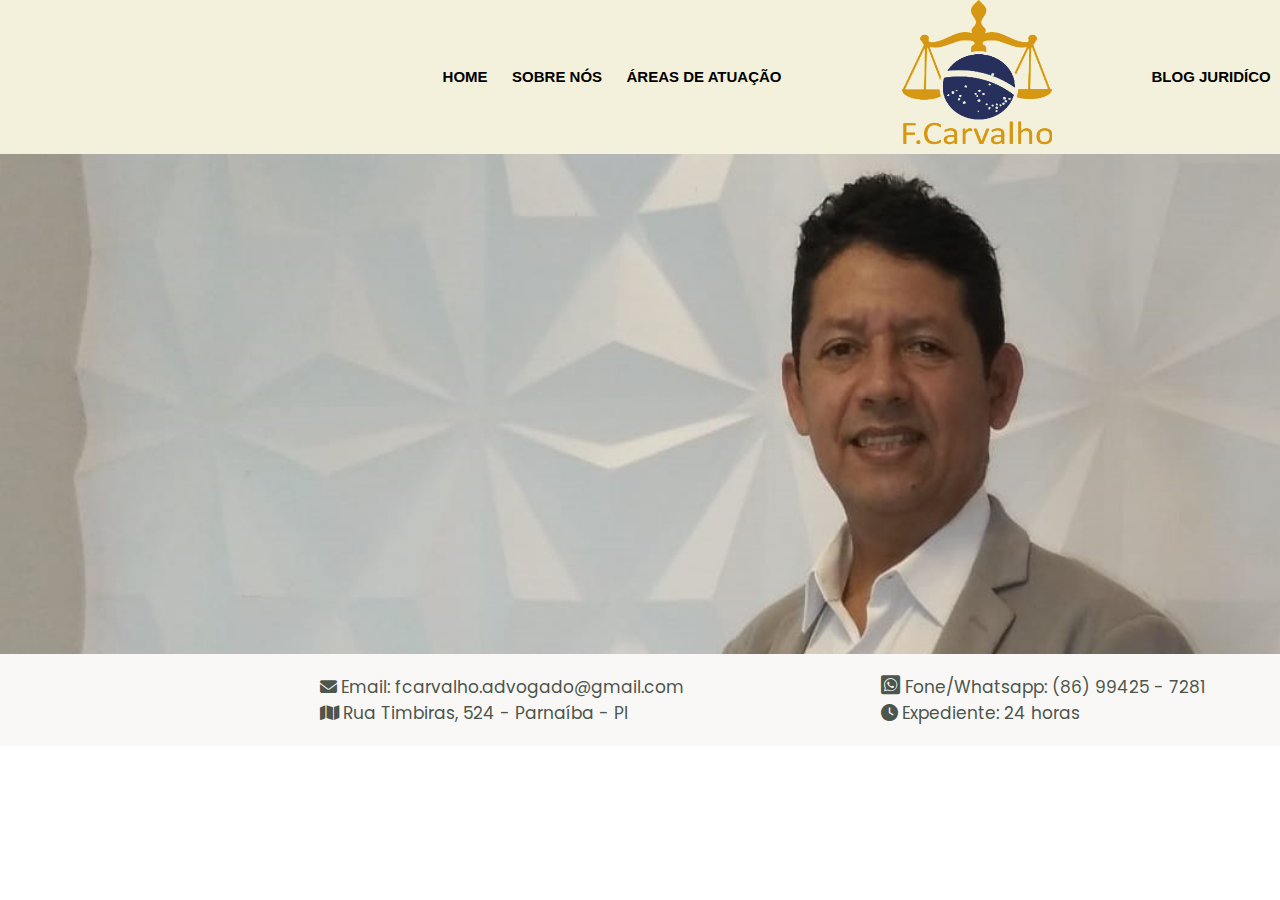
==== index.html @ e08c0ac1 "Criação do corpo e ajustes" ====
<!DOCTYPE html>
<html lang="pt-BR">
<head>
    <meta charset="UTF-8">
    <meta http-equiv="X-UA-Compatible" content="IE=edge">
    <meta name="viewport" content="width=device-width, initial-scale=1.0">
    <title>F.Carvalho - Advogado - HOME</title>
    <link rel="stylesheet"  type="text/css" href="fontawesome/css/all.min.css">
    <link rel="stylesheet" href="estilo/style.css">
</head>
<body>
    <header>
        <!-- - - - -  - -  MENU DESCKTOP  - - - -->
       <nav class="menu-desktop">
           <div >
           </div>
            <div>
                <a href="http:#">HOME</a>
                <a href="http:#">SOBRE NÓS</a>
                <a href="http:#">ÁREAS DE ATUAÇÃO</a>
            </div>
            <div >
                <img src="imagens/logo_fcarvalho_mpleta.png" alt=""id="logo" >
            </div>
            <div>
                <a href="http:#">BLOG JURIDÍCO</a>
                <a href="http:#">QUAL O SEU PROBLEMA?</a>
        </div>
       </nav>
        <!-- - - - - - - -  -  - - - - - - - - -- - -->

        <!-- - - - -  - -  MENU MOBILE  - - - -->
        <nav class="menu-mobile">
            <i class="fa-solid fa-bars"></i>
            <ul>
                <li>
                    <img src="imagens/logo_fcarvalho_mpleta.png" alt=""id="logo" >
                </li>
                    
                <li>
                    <a href="http:#">SOBRE NÓS</a>
                </li>
                <li>
                    <a href="http:#">ÁREAS DE ATUAÇÃO</a>
                </li>
                <li>
                    <a href="http:#">BLOG JURIDÍCO</a>
                </li>
                <li>
                    <a href="http:#">QUAL O SEU PROBLEMA?</a>
                <li>
            </ul>
        </nav>
        <!-- - - - - - - -  -  - - - - - - - - -- - -->
        <div class="tela-inicial"></div>
     </header> 
     <main>
        <article>
            <img src="imagens/ndice01.png" alt="" class="foto">
        </article>
        <section class="contatos">
            <article class="contato1">
                <p><i class="fa-solid fa-envelope"></i>Email: fcarvalho.advogado@gmail.com</p>
                <p> <i class="fa-solid fa-map"></i>Rua Timbiras, 524 - Parnaíba - PI</p>
            </article>
            <article class="contato2">
                <p><i class="fa-brands fa-whatsapp-square"></i> Fone/Whatsapp: (86) 99425 - 7281</p>
                <p><i class="fa-solid fa-clock"></i>Expediente: 24 horas</p>
            </article>
        </section>
     </main>
     <script src="JS/navbar-menu.js"></script>
</body>
</html>
---- estilo/style.css ----
@charset "UTF-8";
@import url('https://fonts.googleapis.com/css2?family=Poppins:wght@500&display=swap');

*{
    padding: 0px;
    margin: 0px;
    font-family: Arial, Helvetica, sans-serif;
}

:root{
    --cor01:#f3f1db;
    --cor02: goldenrod;
    --cor03: blue;
    --cor04: black;
    --cor05:  #4C564C;
    --cor06: #f9f8f6;
}

/* - - - -  - -  MENU DESCKTOP  - - - - - -*/

.menu-desktop{
    justify-content:center;
    align-items: center;
   background-color: var(--cor01);
    min-width: 1950px;
    position: fixed;
}
div{
    margin-right: 100px;
}
div>a{
    margin-right: 10px;
    padding-right:10px;
    font-size: 15px;
    font-weight: bolder;  
    color: var(--cor04); 
    text-decoration: none;
    transition: color 0.5s ease-in-out;
    overflow-x: auto;
    
}
div>a:hover{
    color: var(--cor02);
}
#logo{
    width: 150px;
    height: 150px;
}

/* - - - -  - - - - - - - - - - - - - - - */

/* ==== ==== Foto e Contato ====== ======*/

.foto{
   padding-top: 154px;
   width: 1920px;
   height: 500px;
}
.contatos{
    background-color: var(--cor06);
    margin-top: -4px;
}
.contato1{
    display: inline-block;
    padding: 20px;
   
    padding-left: 25%;
}
.contato2{
    display: inline-block;
    padding-right: 20px;
    padding-left: 173px;
 
}
.fa-envelope, .fa-map, .fa-clock{
    margin-right: 4px;
}
.fa-whatsapp-square{
    font-size: 22px;
}
p{
    font-family: 'Poppins', sans-serif; 
    font-size: 17px;
    font-weight: 20.4px;
    color: var(--cor05);
}


/* - - - -  - - - - - - - - - - - - - - - */

/* - - - -  - -  MENU MOBILE  - - - - - -*/
@media screen and (max-width: 768px) {
    .menu-mobile{display: block;}
    .tela-inicial{display: block;}
    .menu-desktop{display: none;} 
    .menu-mobile{
        text-align: right;
        
    }
    
    .menu-mobile i{
        position: relative;
        cursor: pointer;
        font-size: 20px;
        margin-top: 10px;
        margin-right: 10px;
        z-index: 1;
       
    }
    
    .show-menu{
        opacity: 1 !important;
    }
    /*
    
    O opacity no menu-moble ul faz com que o menu suma e a classe show-menu faz com que ele apareça porém é utilizado Js para implementar a classe show-menu, o !important remove o conflito das duas classes. Sem o  !important o código não roda pois as duas classes ficam em conflito.
    
    */
    .menu-mobile ul{
        background-color: var(--cor01);
        opacity: 0;
        transition: 0.5s;
        position: absolute;
        top: 0;
        text-align: center;
        height: 100%;
        width: 100%;
        line-height: 50px;
        
    }
    .tela-inicial{
        width: 100px;
        height: 100px;
        background-color: var(--cor03);
    }
    .menu-mobile li a{
        text-decoration: none;
        font-family: 'Franklin Gothic Medium', 'Arial Narrow', Arial, sans-serif;
        color: black;
    }
    .menu-mobile li img{
        margin-top: 30px;
    }
    
    
}

/*======                   =========*/

/* - - - -  - -  MENU DESCKTOP  - - - - - -*/
@media screen and ( min-width: 769px){
    .tela-inicial{display: none;}
    .menu-mobile{display: none;}
    .menu-desktop{
         display: flex;
        /*position: fixed;*/
    }
    
}
/* - - - -  - - - - - - - - - - - - - - - */
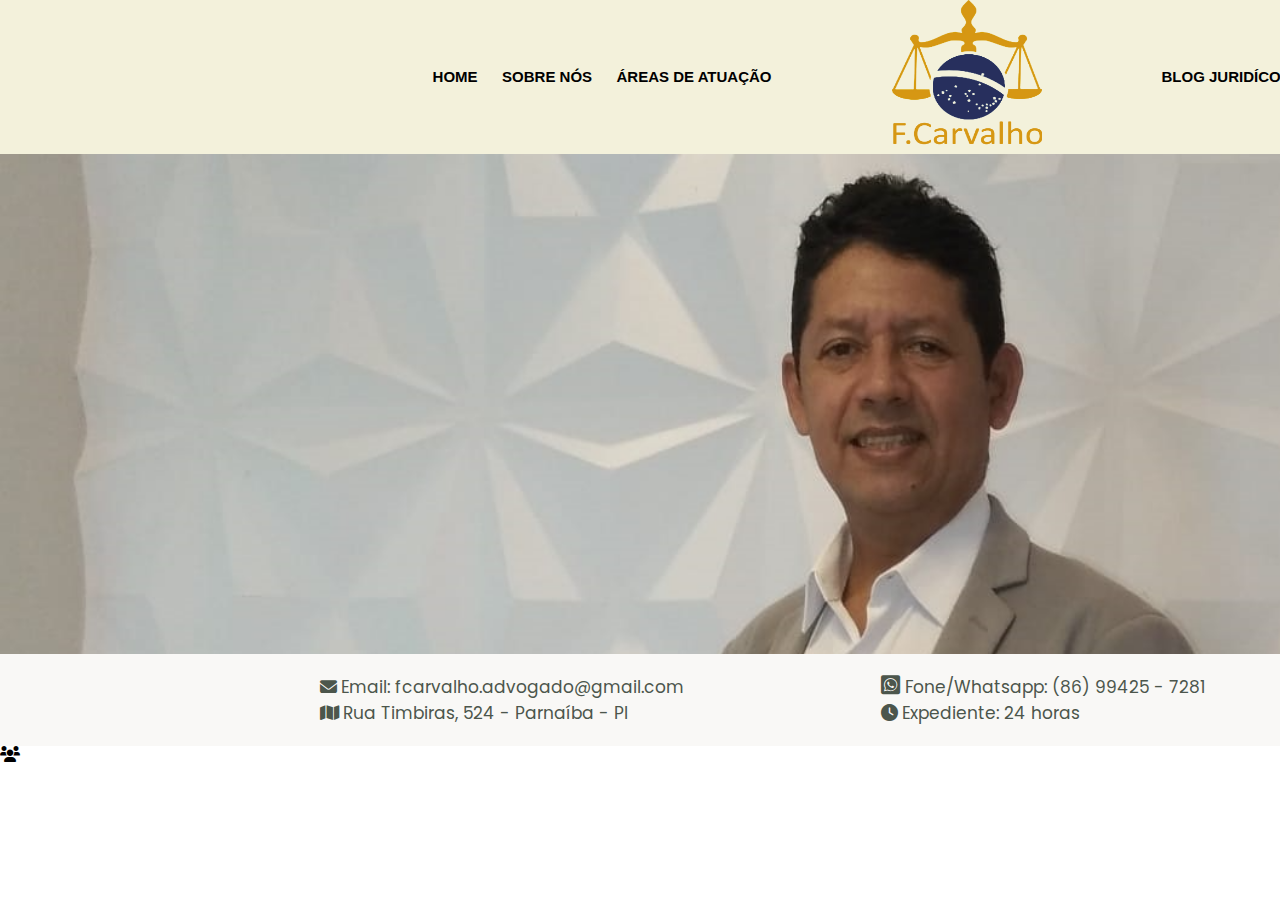
==== commit 7def42b6: "Update index.html" ====
--- a/index.html
+++ b/index.html
@@ -20,7 +20,7 @@
                 <a href="http:#">ÁREAS DE ATUAÇÃO</a>
             </div>
             <div >
-                <img src="imagens/logo_fcarvalho_mpleta.png" alt=""id="logo" >
+                <a href="#"><img src="imagens/logo_fcarvalho_mpleta.png" alt=""id="logo" ></a>
             </div>
             <div>
                 <a href="http:#">BLOG JURIDÍCO</a>
@@ -55,19 +55,23 @@
         <div class="tela-inicial"></div>
      </header> 
      <main>
+
         <article>
             <img src="imagens/ndice01.png" alt="" class="foto">
         </article>
+
         <section class="contatos">
             <article class="contato1">
                 <p><i class="fa-solid fa-envelope"></i>Email: fcarvalho.advogado@gmail.com</p>
                 <p> <i class="fa-solid fa-map"></i>Rua Timbiras, 524 - Parnaíba - PI</p>
             </article>
+
             <article class="contato2">
                 <p><i class="fa-brands fa-whatsapp-square"></i> Fone/Whatsapp: (86) 99425 - 7281</p>
                 <p><i class="fa-solid fa-clock"></i>Expediente: 24 horas</p>
             </article>
         </section>
+        <i class="fa-solid fa-users"></i>
      </main>
      <script src="JS/navbar-menu.js"></script>
 </body>
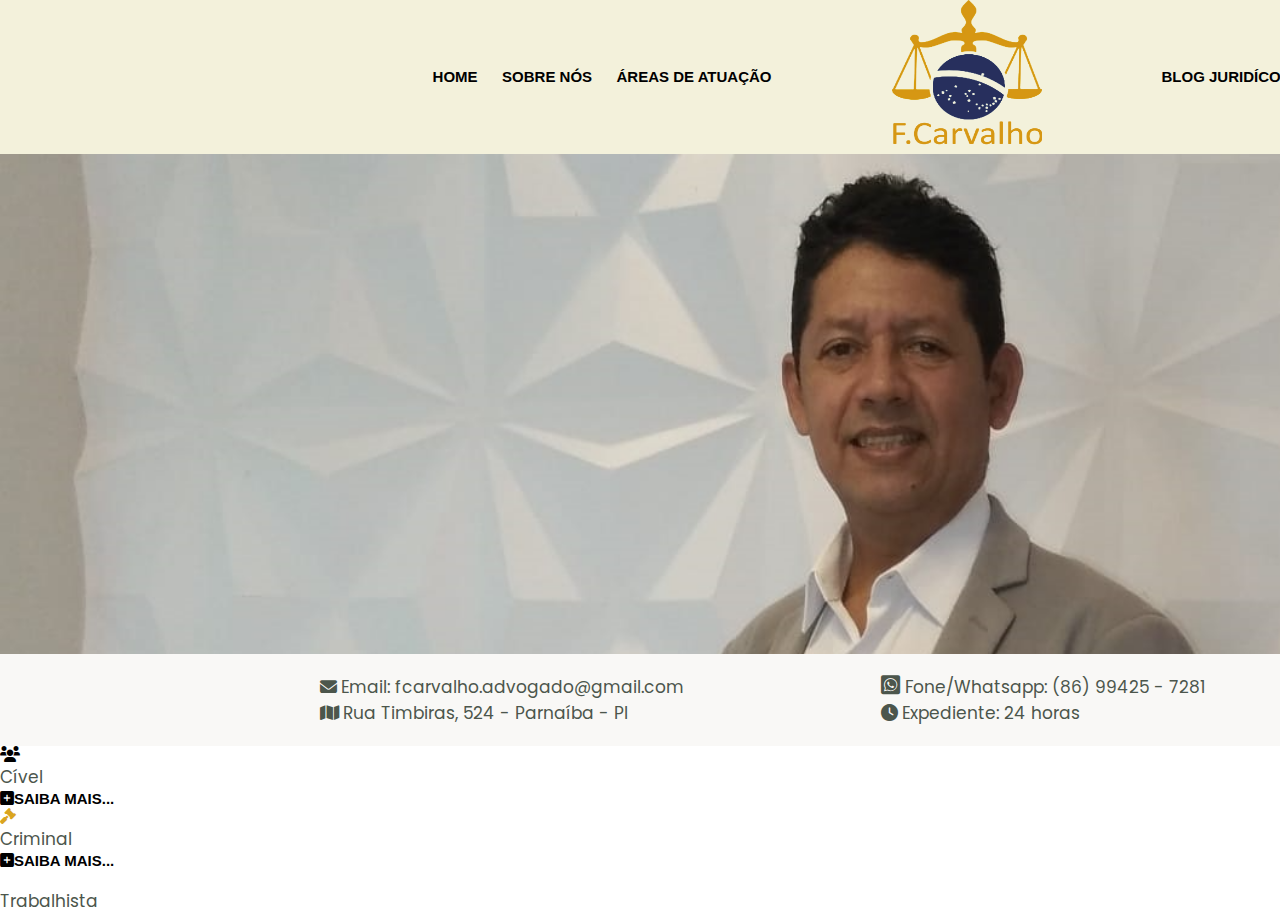
==== commit 8f4c1543: "Criação da parte de saima mais" ====
--- a/index.html
+++ b/index.html
@@ -12,20 +12,24 @@
     <header>
         <!-- - - - -  - -  MENU DESCKTOP  - - - -->
        <nav class="menu-desktop">
-           <div >
+           <div>
+
            </div>
+           
             <div>
                 <a href="http:#">HOME</a>
                 <a href="http:#">SOBRE NÓS</a>
                 <a href="http:#">ÁREAS DE ATUAÇÃO</a>
             </div>
+
             <div >
                 <a href="#"><img src="imagens/logo_fcarvalho_mpleta.png" alt=""id="logo" ></a>
             </div>
+
             <div>
                 <a href="http:#">BLOG JURIDÍCO</a>
                 <a href="http:#">QUAL O SEU PROBLEMA?</a>
-        </div>
+            </div>
        </nav>
         <!-- - - - - - - -  -  - - - - - - - - -- - -->
 
@@ -54,13 +58,15 @@
         <!-- - - - - - - -  -  - - - - - - - - -- - -->
         <div class="tela-inicial"></div>
      </header> 
+
      <main>
 
-        <article>
+        <section>
             <img src="imagens/ndice01.png" alt="" class="foto">
-        </article>
+        </section>
 
         <section class="contatos">
+
             <article class="contato1">
                 <p><i class="fa-solid fa-envelope"></i>Email: fcarvalho.advogado@gmail.com</p>
                 <p> <i class="fa-solid fa-map"></i>Rua Timbiras, 524 - Parnaíba - PI</p>
@@ -70,8 +76,28 @@
                 <p><i class="fa-brands fa-whatsapp-square"></i> Fone/Whatsapp: (86) 99425 - 7281</p>
                 <p><i class="fa-solid fa-clock"></i>Expediente: 24 horas</p>
             </article>
+
         </section>
-        <i class="fa-solid fa-users"></i>
+
+        <section>
+
+            <div class="civel">
+                <i class="fa-solid fa-users"></i>
+                <p>Cível</p>
+                <div class="saiba-mais"><i class="fa-solid fa-square-plus"></i><a href="#">SAIBA MAIS...</a></div>
+            </div>
+
+            <div class="gavel">
+                <i class="fa-solid fa-gavel"></i>
+                <p>Criminal</p>
+                 <div class="saiba-mais"><i class="fa-solid fa-square-plus"></i><a href="#">SAIBA MAIS...</a></div>
+            </div>
+
+                <div class="trabalhista">
+                    <i class="fa-solid fa-user-helmet-safety"></i>
+                    <p>Trabalhista</p>
+                </div>
+        </section>
      </main>
      <script src="JS/navbar-menu.js"></script>
 </body>
--- a/estilo/style.css
+++ b/estilo/style.css
@@ -51,7 +51,7 @@
 
 /* ==== ==== Foto e Contato ====== ======*/
 
-.foto{
+section .foto{
    padding-top: 154px;
    width: 1920px;
    height: 500px;
@@ -85,10 +85,20 @@
     color: var(--cor05);
 }
 
+/* - - - -  - - - - - - - - - - - - - - - */
+
+/* - - - -  - -  SAIBA MAIS  - - - - - -*/
+SVG{
+    color: var(--cor02);
+}
+
+.fa-gavel{
+    color: var(--cor02); 
+}
 
 /* - - - -  - - - - - - - - - - - - - - - */
 
-/* - - - -  - -  MENU MOBILE  - - - - - -*/
+/* - - - -  - -  MOBILE  - - - - - -*/
 @media screen and (max-width: 768px) {
     .menu-mobile{display: block;}
     .tela-inicial{display: block;}
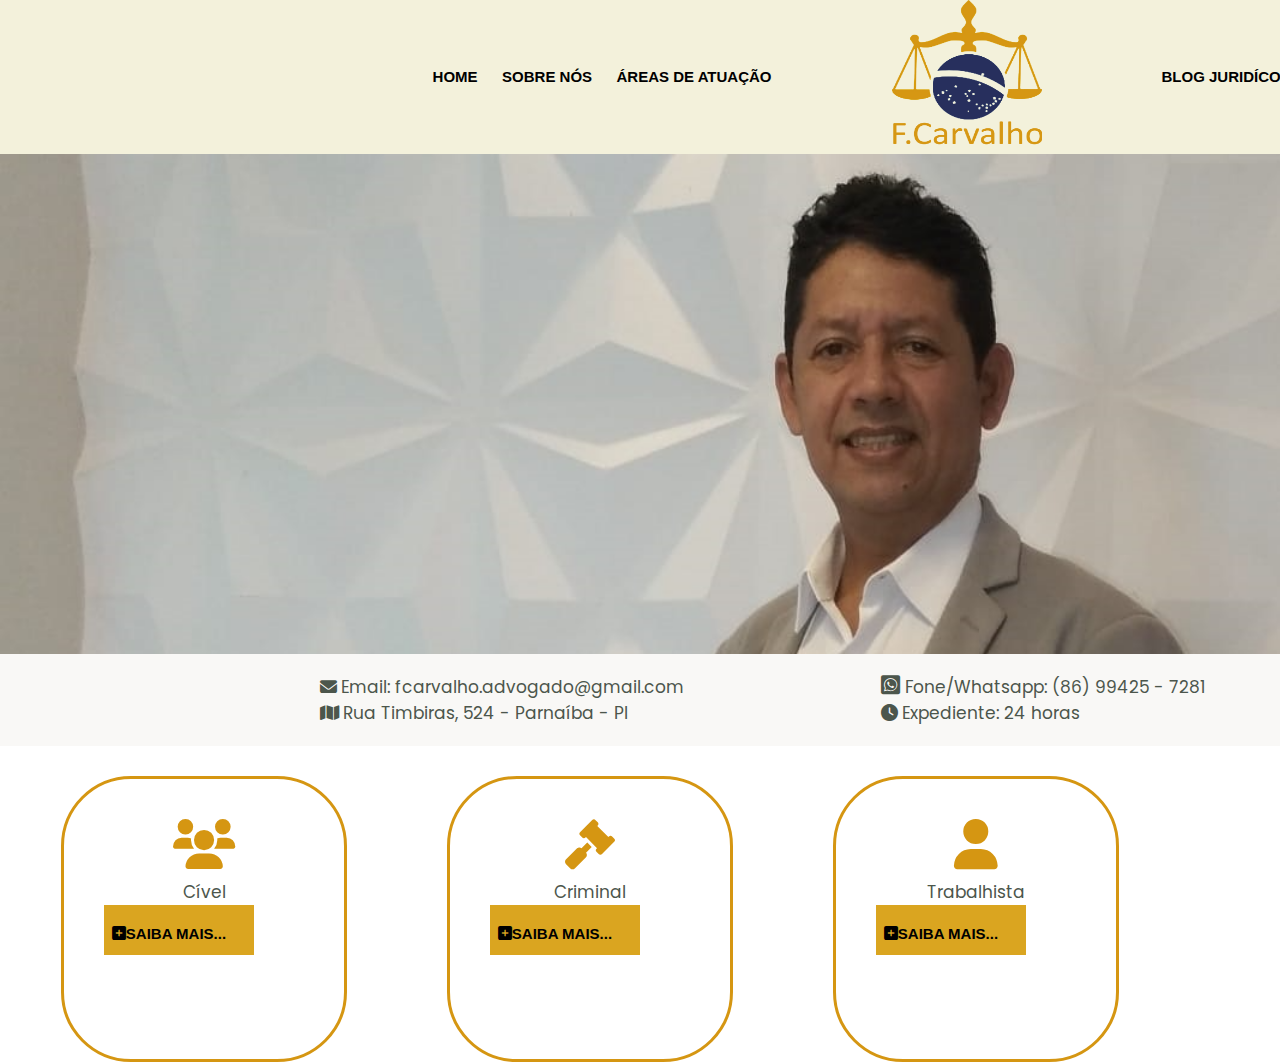
==== commit 37451e0b: "Atualizações na area de saiba mais" ====
--- a/index.html
+++ b/index.html
@@ -79,9 +79,9 @@
 
         </section>
 
-        <section>
+        <section class="users">
 
-            <div class="civel">
+            <div class="gavel">
                 <i class="fa-solid fa-users"></i>
                 <p>Cível</p>
                 <div class="saiba-mais"><i class="fa-solid fa-square-plus"></i><a href="#">SAIBA MAIS...</a></div>
@@ -93,9 +93,10 @@
                  <div class="saiba-mais"><i class="fa-solid fa-square-plus"></i><a href="#">SAIBA MAIS...</a></div>
             </div>
 
-                <div class="trabalhista">
-                    <i class="fa-solid fa-user-helmet-safety"></i>
+                <div class="gavel">
+                    <i class="fa-solid fa-user"></i>
                     <p>Trabalhista</p>
+                    <div class="saiba-mais"><i class="fa-solid fa-square-plus"></i><a href="#">SAIBA MAIS...</a></div>
                 </div>
         </section>
      </main>
--- a/estilo/style.css
+++ b/estilo/style.css
@@ -14,6 +14,7 @@
     --cor04: black;
     --cor05:  #4C564C;
     --cor06: #f9f8f6;
+    --cor07: #d59612;
 }
 
 /* - - - -  - -  MENU DESCKTOP  - - - - - -*/
@@ -53,7 +54,7 @@
 
 section .foto{
    padding-top: 154px;
-   width: 1920px;
+   width: 1903px;
    height: 500px;
 }
 .contatos{
@@ -88,13 +89,36 @@
 /* - - - -  - - - - - - - - - - - - - - - */
 
 /* - - - -  - -  SAIBA MAIS  - - - - - -*/
-SVG{
-    color: var(--cor02);
+
+.users{
+    display: flex;
+    justify-content:center;
+   align-content: center;
 }
 
-.fa-gavel{
-    color: var(--cor02); 
+.gavel{
+    
+    text-align: center;
+    margin-top: 30px;
+    height: 200px;
+    width: 200px;
+    padding: 40px;
+    border: 3px solid var(--cor07);
+    border-radius: 70px
 }
+
+.fa-users, .fa-user, .fa-gavel{
+    font-size: 50px;
+    padding-bottom: 10px;
+    color: var(--cor07);
+}
+.saiba-mais{
+    height:30px;
+    width: 150px;
+    padding-top: 20px;
+    background-color: var(--cor02);
+}
+
 
 /* - - - -  - - - - - - - - - - - - - - - */
 
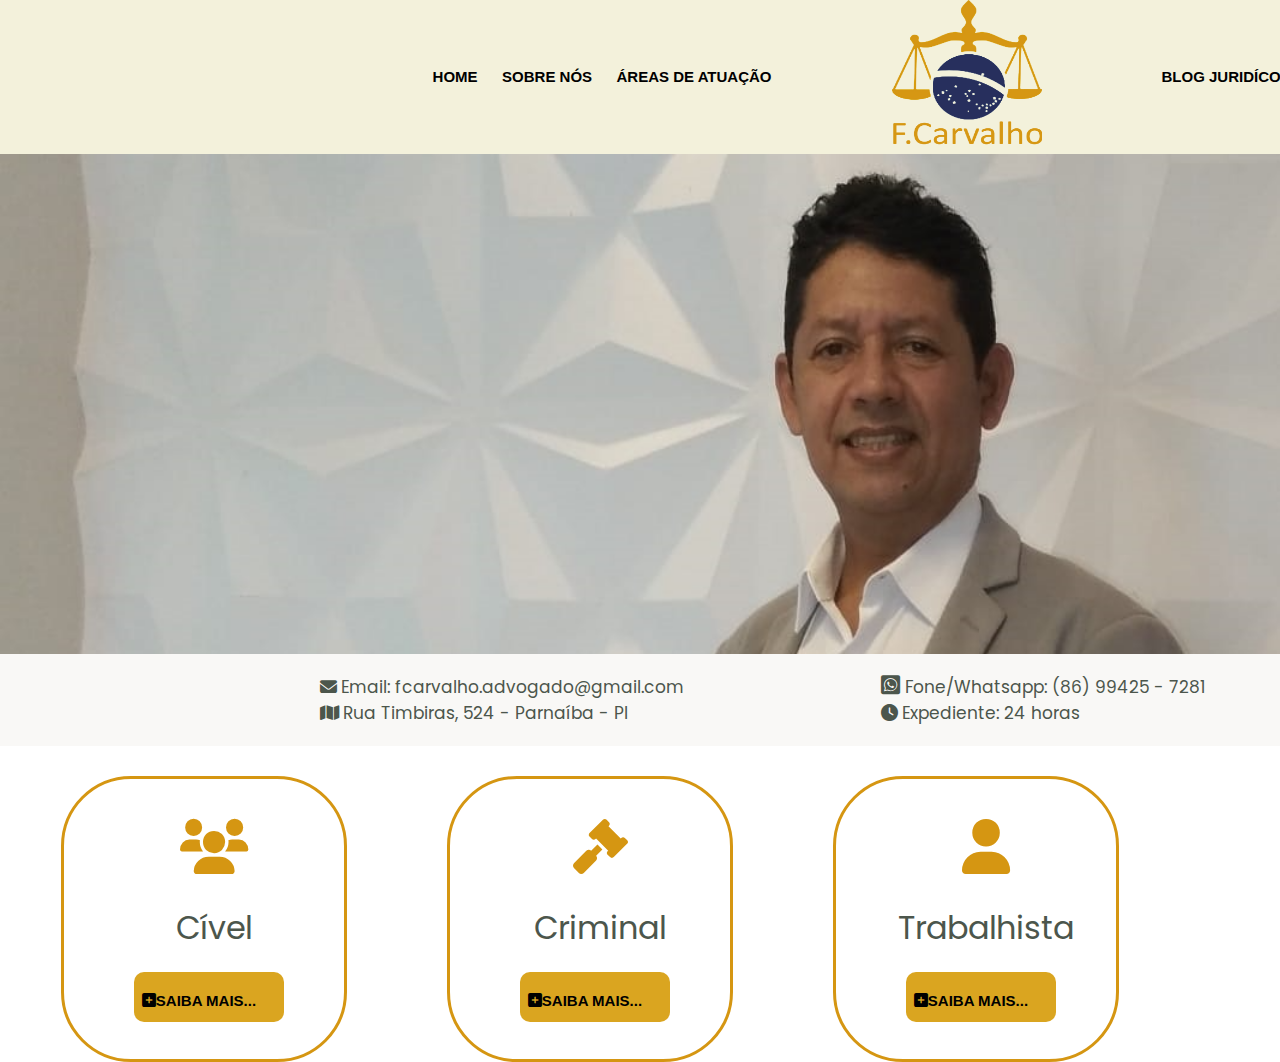
==== commit ef8e5fa1: "Atualização na foto" ====
--- a/index.html
+++ b/index.html
@@ -62,7 +62,10 @@
      <main>
 
         <section>
-            <img src="imagens/ndice01.png" alt="" class="foto">
+            <picture>
+                <source media="(max-width:500px)" srcset="imagens/ndice360x494.png" type="image/png">
+                <img src="imagens/ndice01.png" alt="" class="foto">
+            </picture>
         </section>
 
         <section class="contatos">
--- a/estilo/style.css
+++ b/estilo/style.css
@@ -17,119 +17,13 @@
     --cor07: #d59612;
 }
 
-/* - - - -  - -  MENU DESCKTOP  - - - - - -*/
-
-.menu-desktop{
-    justify-content:center;
-    align-items: center;
-   background-color: var(--cor01);
-    min-width: 1950px;
-    position: fixed;
-}
-div{
-    margin-right: 100px;
-}
-div>a{
-    margin-right: 10px;
-    padding-right:10px;
-    font-size: 15px;
-    font-weight: bolder;  
-    color: var(--cor04); 
-    text-decoration: none;
-    transition: color 0.5s ease-in-out;
-    overflow-x: auto;
-    
-}
-div>a:hover{
-    color: var(--cor02);
-}
-#logo{
-    width: 150px;
-    height: 150px;
-}
-
-/* - - - -  - - - - - - - - - - - - - - - */
-
-/* ==== ==== Foto e Contato ====== ======*/
-
-section .foto{
-   padding-top: 154px;
-   width: 1903px;
-   height: 500px;
-}
-.contatos{
-    background-color: var(--cor06);
-    margin-top: -4px;
-}
-.contato1{
-    display: inline-block;
-    padding: 20px;
-   
-    padding-left: 25%;
-}
-.contato2{
-    display: inline-block;
-    padding-right: 20px;
-    padding-left: 173px;
- 
-}
-.fa-envelope, .fa-map, .fa-clock{
-    margin-right: 4px;
-}
-.fa-whatsapp-square{
-    font-size: 22px;
-}
-p{
-    font-family: 'Poppins', sans-serif; 
-    font-size: 17px;
-    font-weight: 20.4px;
-    color: var(--cor05);
-}
-
-/* - - - -  - - - - - - - - - - - - - - - */
-
-/* - - - -  - -  SAIBA MAIS  - - - - - -*/
-
-.users{
-    display: flex;
-    justify-content:center;
-   align-content: center;
-}
-
-.gavel{
-    
-    text-align: center;
-    margin-top: 30px;
-    height: 200px;
-    width: 200px;
-    padding: 40px;
-    border: 3px solid var(--cor07);
-    border-radius: 70px
-}
-
-.fa-users, .fa-user, .fa-gavel{
-    font-size: 50px;
-    padding-bottom: 10px;
-    color: var(--cor07);
-}
-.saiba-mais{
-    height:30px;
-    width: 150px;
-    padding-top: 20px;
-    background-color: var(--cor02);
-}
-
-
-/* - - - -  - - - - - - - - - - - - - - - */
 
 /* - - - -  - -  MOBILE  - - - - - -*/
 @media screen and (max-width: 768px) {
     .menu-mobile{display: block;}
     .tela-inicial{display: block;}
     .menu-desktop{display: none;} 
-    .menu-mobile{
-        text-align: right;
-        
+    .menu-mobile{ text-align: right;}
     }
     
     .menu-mobile i{
@@ -176,18 +70,127 @@
         margin-top: 30px;
     }
     
-    
-}
+
 
 /*======                   =========*/
 
 /* - - - -  - -  MENU DESCKTOP  - - - - - -*/
-@media screen and ( min-width: 769px){
+@media screen and ( min-width: 992px){
     .tela-inicial{display: none;}
     .menu-mobile{display: none;}
+    .menu-desktop{display: flex;}
+
     .menu-desktop{
-         display: flex;
-        /*position: fixed;*/
+        justify-content:center;
+        align-items: center;
+       background-color: var(--cor01);
+        min-width: 1950px;
+        position: fixed;
+    }
+    div{
+        margin-right: 100px;
+    }
+    div>a{
+        margin-right: 10px;
+        padding-right:10px;
+        font-size: 15px;
+        font-weight: bolder;  
+        color: var(--cor04); 
+        text-decoration: none;
+        transition: color 0.5s ease-in-out;
+        overflow-x: auto;
+        
+    }
+    div>a:hover{
+        color: var(--cor02);
+    }
+    #logo{
+        width: 150px;
+        height: 150px;
+    }
+    
+    /* - - - -  - - - - - - - - - - - - - - - */
+    
+    /* ==== ==== Foto e Contato ====== ======*/
+    
+    section .foto{
+       padding-top: 154px;
+       width: 1903px;
+       height: 500px;
+    }
+    .contatos{
+        background-color: var(--cor06);
+        margin-top: -4px;
+    }
+    .contato1{
+        display: inline-block;
+        padding: 20px;
+       
+        padding-left: 25%;
+    }
+    .contato2{
+        display: inline-block;
+        padding-right: 20px;
+        padding-left: 173px;
+     
+    }
+    .fa-envelope, .fa-map, .fa-clock{
+        margin-right: 4px;
+    }
+    .fa-whatsapp-square{
+        font-size: 22px;
+    }
+    p{
+        font-family: 'Poppins', sans-serif; 
+        font-size: 17px;
+        font-weight: 20.4px;
+        color: var(--cor05);
+    }
+    
+    /* - - - -  - - - - - - - - - - - - - - - */
+    
+    /* - - - -  - -  SAIBA MAIS  - - - - - -*/
+    
+    .users{
+        display: flex;
+        justify-content:center;
+       align-content: center;
+    }
+    
+    .gavel{
+        text-align: center;
+        margin-top: 30px;
+        height: 200px;
+        width: 200px;
+        padding: 40px;
+        border: 3px solid var(--cor07);
+        border-radius: 70px
+    }
+    .fa-users, .fa-user, .fa-gavel{
+        font-size: 55px;
+        padding-bottom: 10px;
+        color: var(--cor07);
+        margin-left: 20px;
+    }
+    .gavel p{
+        font-size: 32px;
+        margin-top: 20px;
+        margin-bottom: 0px;
+        margin-left: 20px;
+    }
+    
+    .gavel div{
+        margin-top: 20px;
+        margin-left: 30px;
+    }
+    
+    
+    .saiba-mais{
+        height:30px;
+        width: 150px;
+        padding-top: 20px;
+        background-color: var(--cor02);
+        border-radius: 10px;
     }
     
 }
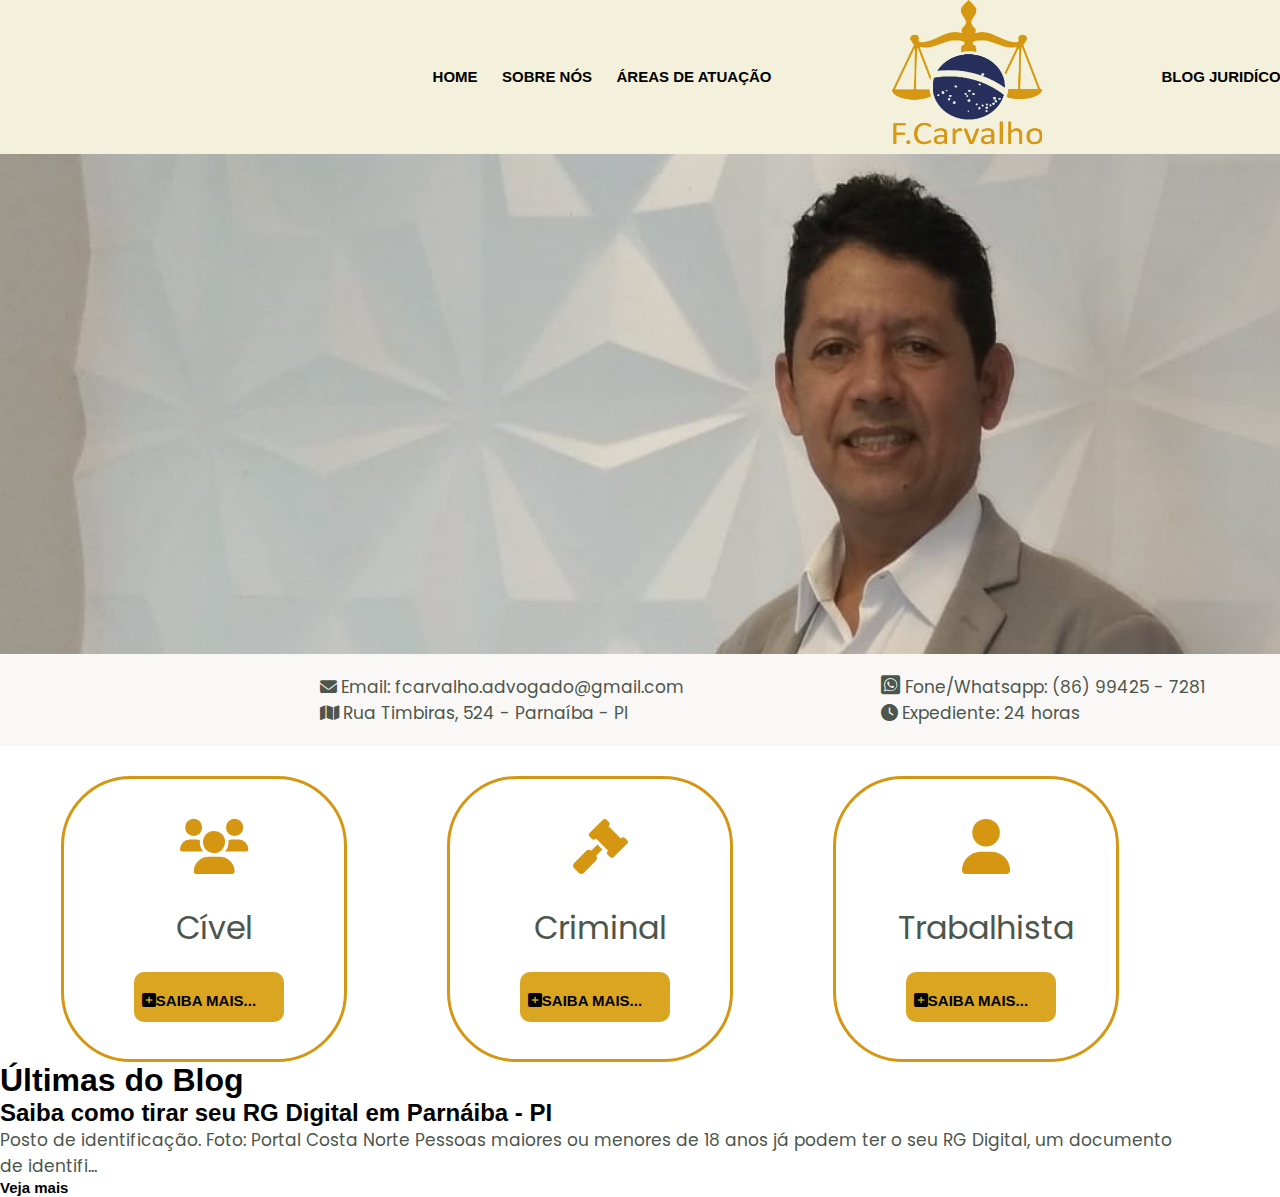
==== commit 106d2bf9: "Inicio da da seção de notícias." ====
--- a/index.html
+++ b/index.html
@@ -63,7 +63,7 @@
 
         <section>
             <picture>
-                <source media="(max-width:500px)" srcset="imagens/ndice360x494.png" type="image/png">
+                <source media="(max-width:900px)" srcset="imagens/corte-livre.png" type="image/png">
                 <img src="imagens/ndice01.png" alt="" class="foto">
             </picture>
         </section>
@@ -102,6 +102,14 @@
                     <div class="saiba-mais"><i class="fa-solid fa-square-plus"></i><a href="#">SAIBA MAIS...</a></div>
                 </div>
         </section>
+
+        <section>
+            <h1>Últimas do Blog</h1>
+            <div id="noticia01">
+                <h2>Saiba como tirar seu RG Digital em Parnáiba - PI </h2>
+                <p>Posto de identificação. Foto: Portal Costa Norte   Pessoas maiores ou menores de 18 anos já podem ter o seu RG Digital, um documento de identifi...</p><a href="#">Veja mais</a>
+            </div>
+        </section>
      </main>
      <script src="JS/navbar-menu.js"></script>
 </body>
--- a/estilo/style.css
+++ b/estilo/style.css
@@ -5,6 +5,7 @@
     padding: 0px;
     margin: 0px;
     font-family: Arial, Helvetica, sans-serif;
+
 }
 
 :root{
@@ -16,9 +17,13 @@
     --cor06: #f9f8f6;
     --cor07: #d59612;
 }
-
-
-/* - - - -  - -  MOBILE  - - - - - -*/
+#logo{
+    width: 150px;
+    height: 150px;
+}
+
+
+/* - - - -  - -  MOBILE CONFIGURAÇÕES INICIAIS - - - - - -*/
 @media screen and (max-width: 768px) {
     .menu-mobile{display: block;}
     .tela-inicial{display: block;}
@@ -26,12 +31,19 @@
     .menu-mobile{ text-align: right;}
     }
     
+/* - - - -  - -  MENU MOBILE  - - - - - -*/
+
     .menu-mobile i{
         position: relative;
+        display: flex;
+        justify-content:right;
+        width: 96%;
+        align-items: center;
         cursor: pointer;
-        font-size: 20px;
+        font-size: 25px;
         margin-top: 10px;
-        margin-right: 10px;
+        margin-left: -25px;
+        padding: 60px 0px 0px 0px;
         z-index: 1;
        
     }
@@ -39,6 +51,8 @@
     .show-menu{
         opacity: 1 !important;
     }
+
+    
     /*
     
     O opacity no menu-moble ul faz com que o menu suma e a classe show-menu faz com que ele apareça porém é utilizado Js para implementar a classe show-menu, o !important remove o conflito das duas classes. Sem o  !important o código não roda pois as duas classes ficam em conflito.
@@ -56,11 +70,6 @@
         line-height: 50px;
         
     }
-    .tela-inicial{
-        width: 100px;
-        height: 100px;
-        background-color: var(--cor03);
-    }
     .menu-mobile li a{
         text-decoration: none;
         font-family: 'Franklin Gothic Medium', 'Arial Narrow', Arial, sans-serif;
@@ -71,8 +80,68 @@
     }
     
 
-
+/*======                   =========*/   
+
+header{
+    margin-top: -10px;
+    height: 150px;
+    background-color: var(--cor01);
+    
+}
+
+/*======         CORPO        =========*/
+    .foto{
+        width: 100%;
+    }
+
+    .contatos{
+        
+    }
+    .contato1{
+        
+    }
+    .contato2{
+     
+    }
+    .fa-envelope, .fa-map, .fa-clock{
+        margin-right: 4px;
+    }
+    .fa-whatsapp-square{
+        font-size: 22px;
+    }
+    p{
+        font-family: 'Poppins', sans-serif; 
+        font-size: 17px;
+        font-weight: 20.4px;
+        color: var(--cor05);
+    }
 /*======                   =========*/
+
+
+
+
+
+
+
+
+
+
+
+
+
+
+
+
+
+
+
+
+
+
+
+
+
+
 
 /* - - - -  - -  MENU DESCKTOP  - - - - - -*/
 @media screen and ( min-width: 992px){
@@ -80,10 +149,16 @@
     .menu-mobile{display: none;}
     .menu-desktop{display: flex;}
 
+    header{
+        margin-top: 0px;
+        height: 0px;
+
+    }
+
     .menu-desktop{
         justify-content:center;
         align-items: center;
-       background-color: var(--cor01);
+        background-color: var(--cor01);
         min-width: 1950px;
         position: fixed;
     }
@@ -104,10 +179,7 @@
     div>a:hover{
         color: var(--cor02);
     }
-    #logo{
-        width: 150px;
-        height: 150px;
-    }
+   
     
     /* - - - -  - - - - - - - - - - - - - - - */
     
@@ -118,6 +190,7 @@
        width: 1903px;
        height: 500px;
     }
+  
     .contatos{
         background-color: var(--cor06);
         margin-top: -4px;
@@ -195,3 +268,5 @@
     
 }
 /* - - - -  - - - - - - - - - - - - - - - */
+
+
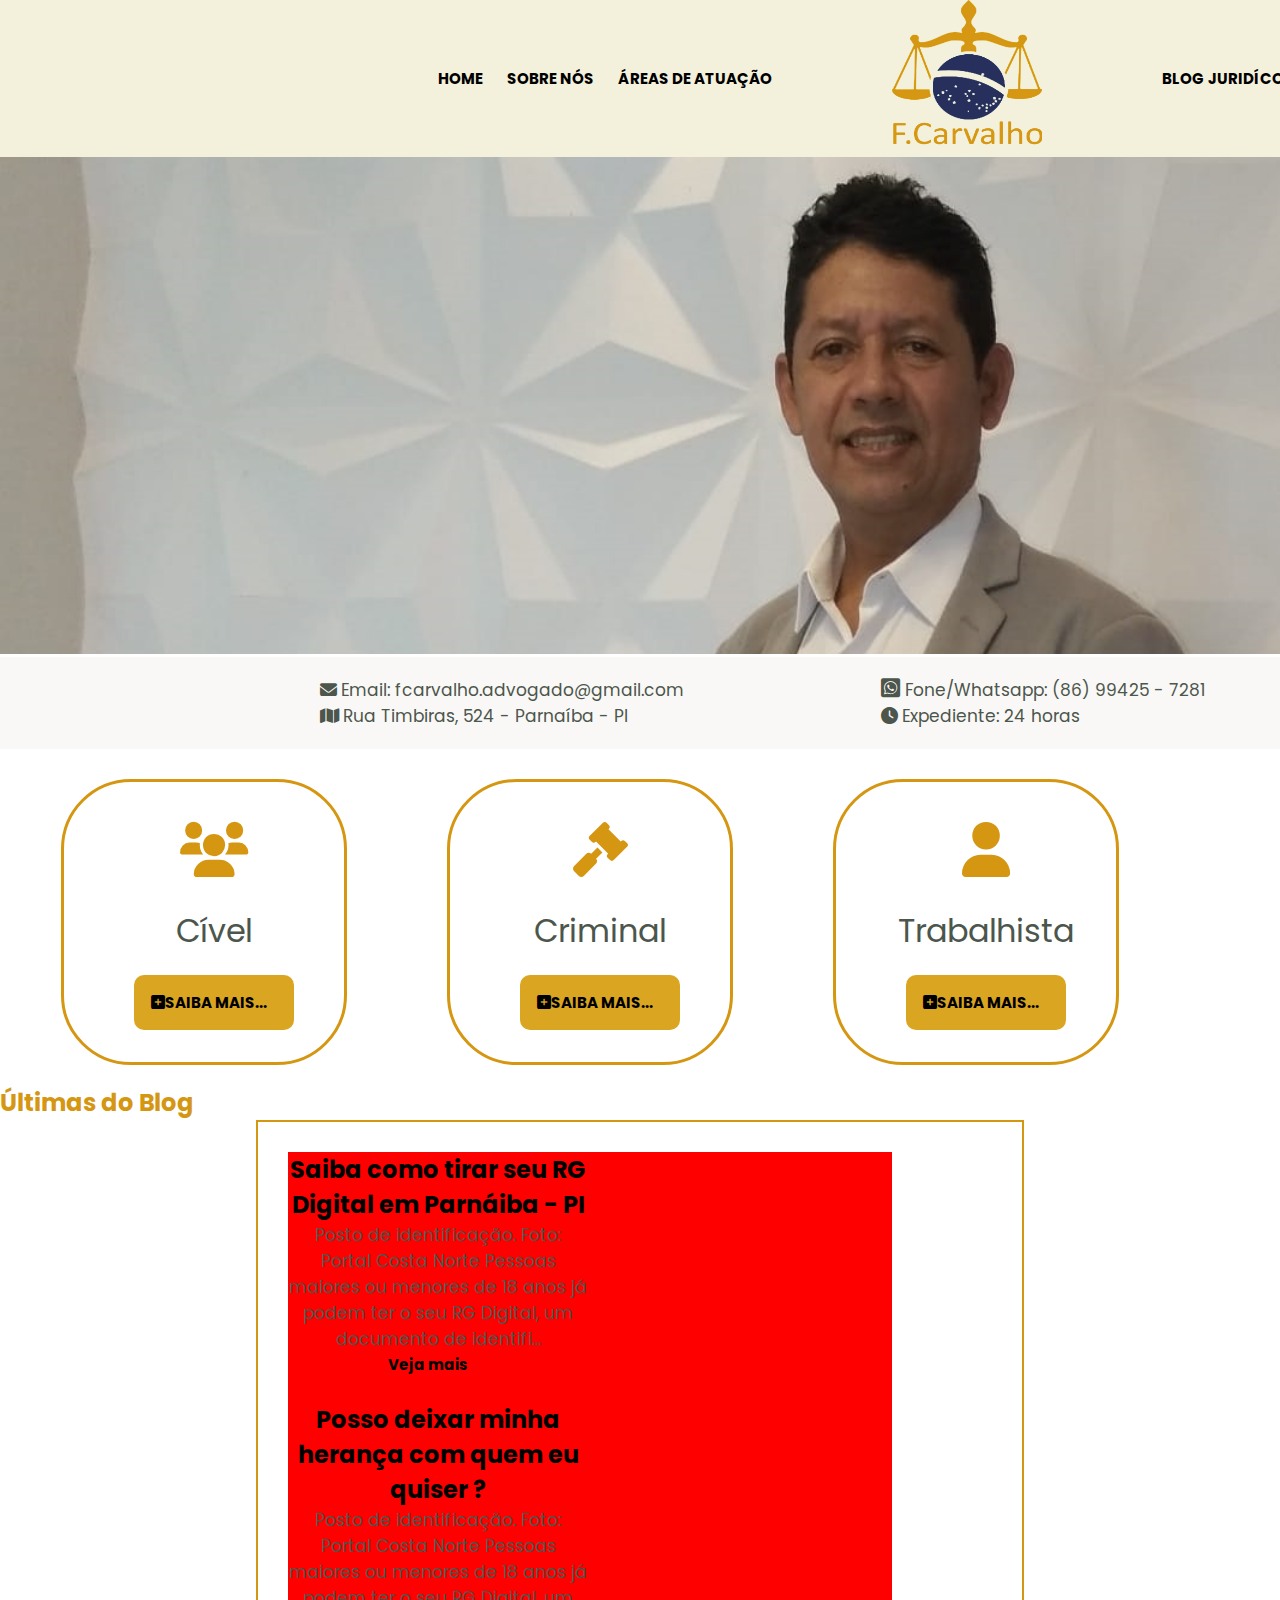
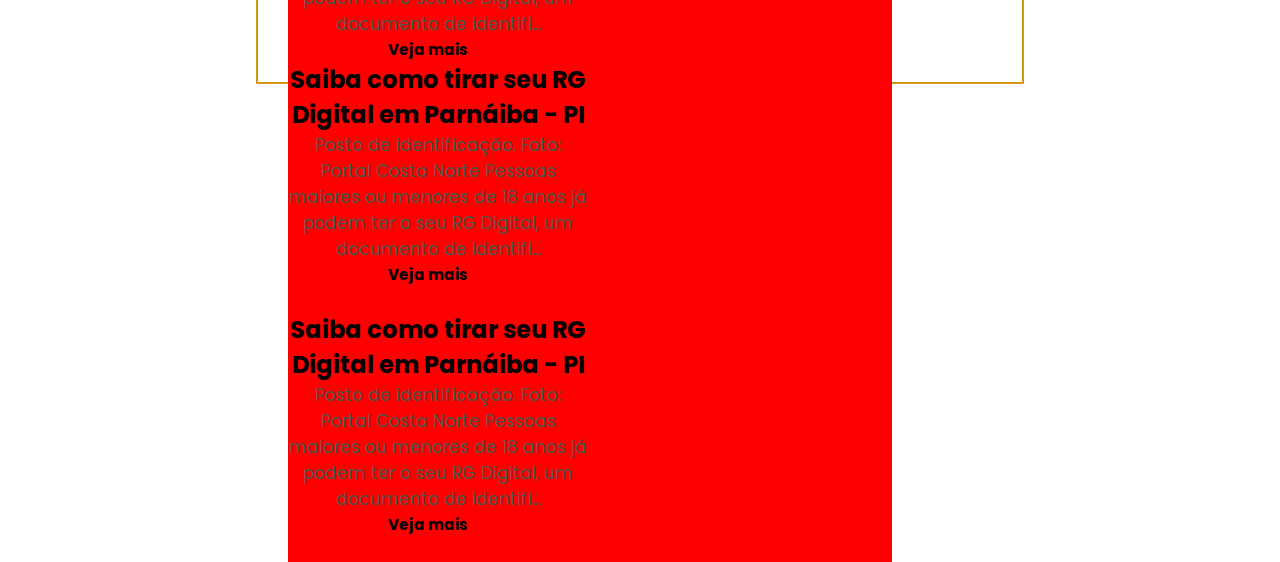
==== commit 38d932ac: "Criação da parte de noticias" ====
--- a/index.html
+++ b/index.html
@@ -103,13 +103,30 @@
                 </div>
         </section>
 
-        <section>
-            <h1>Últimas do Blog</h1>
-            <div id="noticia01">
-                <h2>Saiba como tirar seu RG Digital em Parnáiba - PI </h2>
-                <p>Posto de identificação. Foto: Portal Costa Norte   Pessoas maiores ou menores de 18 anos já podem ter o seu RG Digital, um documento de identifi...</p><a href="#">Veja mais</a>
-            </div>
-        </section>
+        
+            <h2 class="h2">Últimas do Blog</h2>
+            <section class="bloco-de-noticas">
+                <div class="todas">
+                    <div id="noticia01">
+                        <h2>Saiba como tirar seu RG Digital em Parnáiba - PI </h2>
+                        <p>Posto de identificação. Foto: Portal Costa Norte   Pessoas maiores ou menores de 18 anos já podem ter o seu RG Digital, um documento de identifi...</p><a href="#">Veja mais</a>
+                    </div>
+                    <div id="noticia02">
+                        <h2>Posso deixar minha herança com quem eu quiser ? </h2>
+                        <p>Posto de identificação. Foto: Portal Costa Norte   Pessoas maiores ou menores de 18 anos já podem ter o seu RG Digital, um documento de identifi...</p><a href="#">Veja mais</a>
+                    </div>
+                    <div id="noticia01">
+                        <h2>Saiba como tirar seu RG Digital em Parnáiba - PI </h2>
+                        <p>Posto de identificação. Foto: Portal Costa Norte   Pessoas maiores ou menores de 18 anos já podem ter o seu RG Digital, um documento de identifi...</p><a href="#">Veja mais</a>
+                    </div>
+                    <div id="noticia01">
+                        <h2>Saiba como tirar seu RG Digital em Parnáiba - PI </h2>
+                        <p>Posto de identificação. Foto: Portal Costa Norte   Pessoas maiores ou menores de 18 anos já podem ter o seu RG Digital, um documento de identifi...</p><a href="#">Veja mais</a>
+                    </div>
+                </div>
+
+            </section>
+        </div>
      </main>
      <script src="JS/navbar-menu.js"></script>
 </body>
--- a/estilo/style.css
+++ b/estilo/style.css
@@ -4,7 +4,7 @@
 *{
     padding: 0px;
     margin: 0px;
-    font-family: Arial, Helvetica, sans-serif;
+    font-family: 'Poppins', sans-serif; 
 
 }
 
@@ -21,6 +21,10 @@
     width: 150px;
     height: 150px;
 }
+
+
+
+
 
 
 /* - - - -  - -  MOBILE CONFIGURAÇÕES INICIAIS - - - - - -*/
@@ -148,6 +152,7 @@
     .tela-inicial{display: none;}
     .menu-mobile{display: none;}
     .menu-desktop{display: flex;}
+}
 
     header{
         margin-top: 0px;
@@ -228,6 +233,7 @@
         display: flex;
         justify-content:center;
        align-content: center;
+       margin-bottom: 20px;
     }
     
     .gavel{
@@ -250,6 +256,7 @@
         margin-top: 20px;
         margin-bottom: 0px;
         margin-left: 20px;
+
     }
     
     .gavel div{
@@ -259,14 +266,64 @@
     
     
     .saiba-mais{
-        height:30px;
+        height:40px;
         width: 150px;
-        padding-top: 20px;
+        padding-top: 15px;
+        padding-left: 10px;
         background-color: var(--cor02);
         border-radius: 10px;
     }
-    
-}
+    .saiba-mais> a:hover{
+     color: white;
+    }
+    
+
 /* - - - -  - - - - - - - - - - - - - - - */
 
-
+.h2{
+    color: var(--cor07); 
+}
+
+.bloco-de-noticas{
+    display: block;
+    height: 500px;
+    padding: 30px;
+    margin-right: 20%;
+    margin-left: 20%;
+    border: 2px solid var(--cor07);
+}
+.todas{
+    background-color: red;
+}
+.todas > div{
+    text-align: center;
+    height: 250px;
+    width: 300px;
+   display: inline-table;
+    
+
+    
+}
+
+/*.noticias , .bloco-de-noticas > h2{
+    height: 200px;
+    width: 200px;
+    margin-top: 85px;
+    margin-left: 19%;
+    color: var(--cor07);
+    display: block;
+}
+
+.noticias> h2{
+    font-size: 32px;
+    padding: 10px;
+}
+
+div > .bloco-de-noticas{
+       width: 1000px;
+    border: 2px solid var(--cor07);
+    }
+}
+/* - - - -  - - - - - - - - - - - - - - - */
+
+
